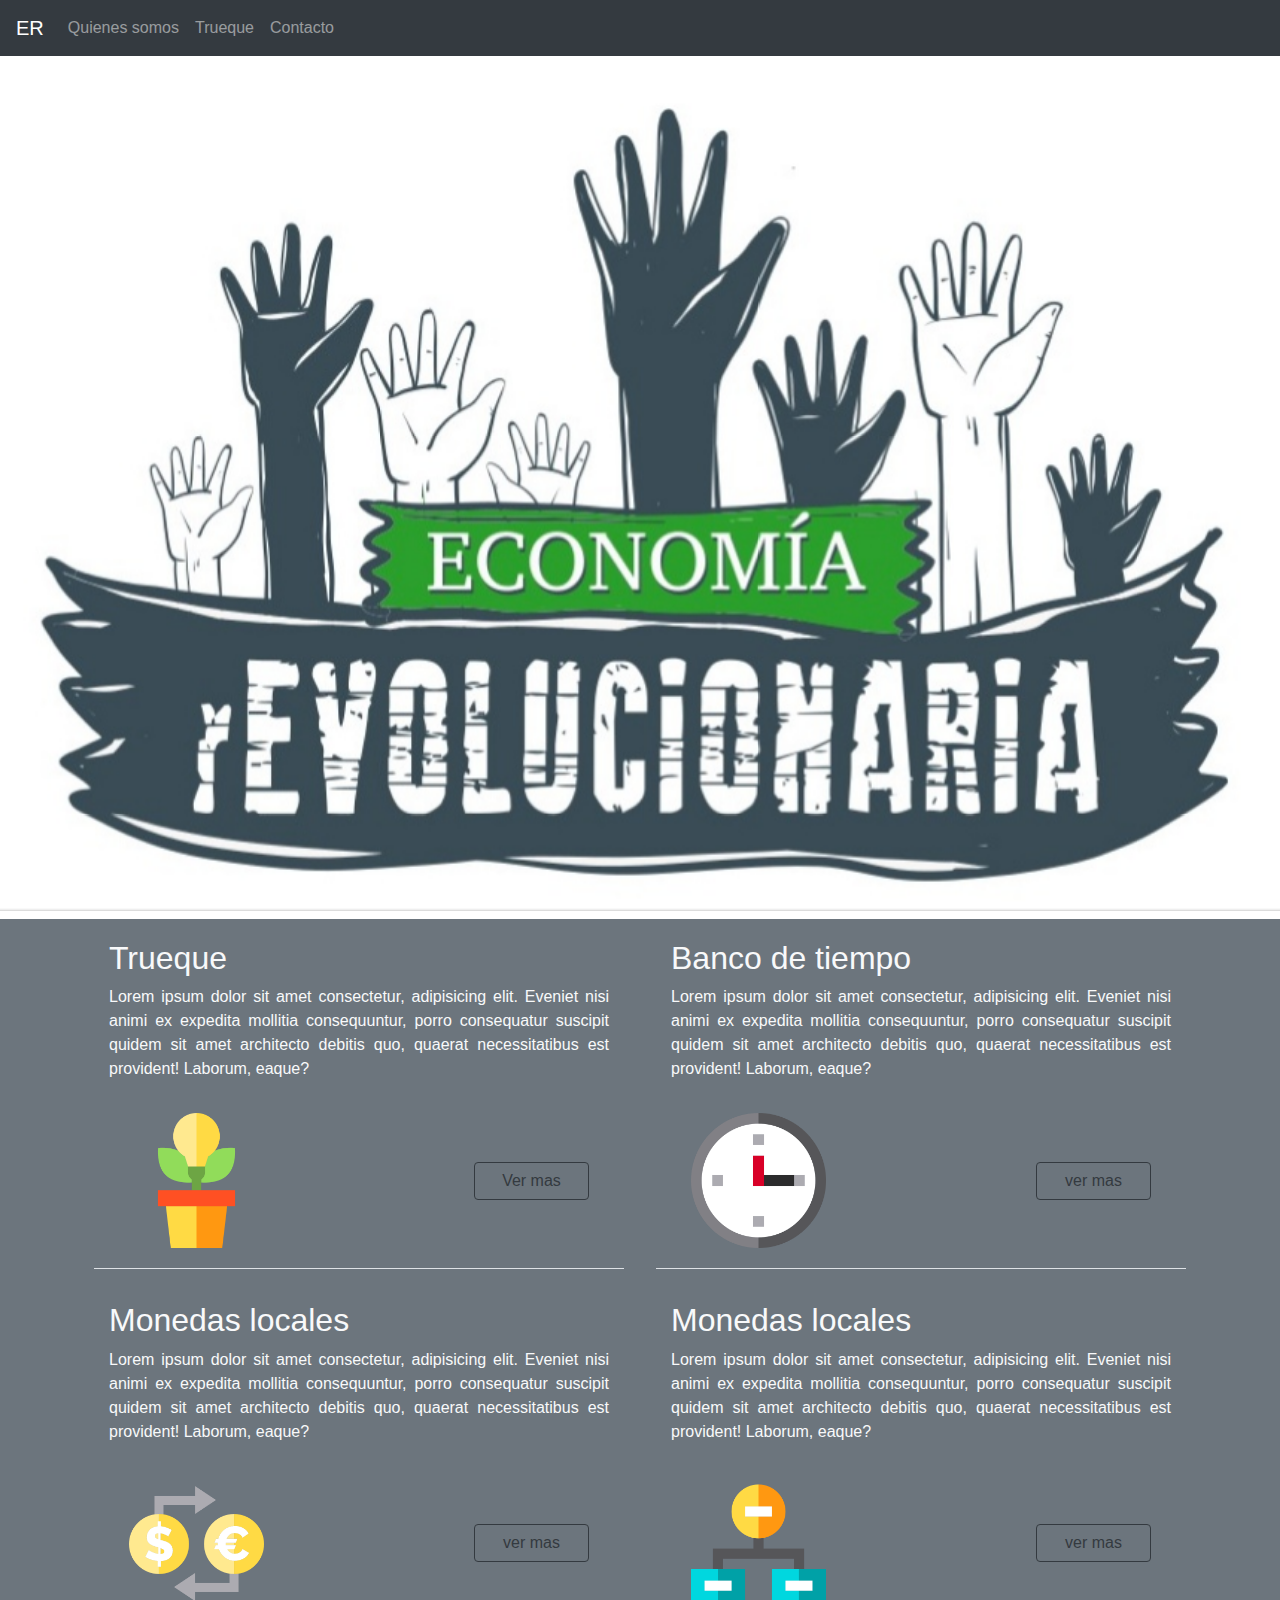
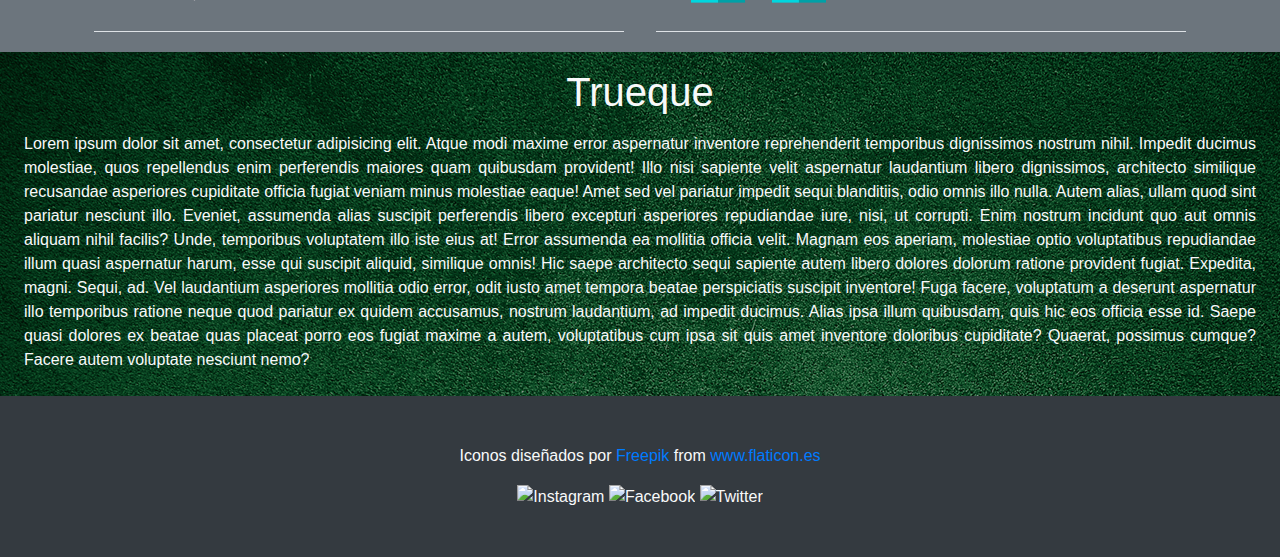
==== maqueta.html @ 54439be9 "maqueta 1" ====
<!DOCTYPE html>
<html lang="en">

<head>
    <meta charset="UTF-8">
    <meta name="viewport" content="width=device-width, initial-scale=1.0">
    <link rel="stylesheet" href="css/bootstrap.css">
    <link rel="stylesheet" href="css/style.css">
    <title>Docodo</title>
</head>

<body class="">
    <header class="continer justify-content-sm-between">
        <nav class="navbar navbar-expand-lg navbar-dark bg-dark">
            <a class="navbar-brand" href="#">ER</a>
            <button class="navbar-toggler" type="button" data-toggle="collapse" data-target="#navbarSupportedContent"
                aria-controls="navbarSupportedContent" aria-expanded="false" aria-label="Toggle navigation">
                <span class="navbar-toggler-icon"></span>
            </button>
            <div class="collapse navbar-collapse" id="navbarSupportedContent">
                <ul class="navbar-nav mr-auto">
                    <li class="nav-item ">
                        <a class="nav-link" href="#">Quienes somos <span class="sr-only">(current)</span></a>
                    </li>
                    <li class="nav-item">
                        <a class="nav-link" href="#">Trueque</a>
                    </li>
                    <li class="nav-item">
                        <a class="nav-link " href="#">Contacto</a>
                    </li>
                </ul>
               
            </div>
        </nav>
        <!--carrusel-->
        <div id="carouselFadeExampleIndicators" class="carousel slide carousel-fade" data-ride="carousel">
            <div class="carousel-inner overflow-hidden" role="listbox">
                <div class="carousel-item active">
                    <img class="d-block w-100 altura" src="imagenes/86066dad-af26-426d-b901-2b6f3eaf39d0.jpg">
                </div>
                <div class="carousel-item">
                    <img class="d-block w-100 altura" src="imagenes/b3059bda-68b7-4e30-9ac5-ec8d98367260.jpg">
                </div>
            </div>
            <a class="carousel-control-prev" href="#carouselFadeExampleIndicators" role="button" data-slide="prev">
                <span class="carousel-control-prev-icon" aria-hidden="true"></span>
                <span class="sr-only">Previous</span>
            </a>
            <a class="carousel-control-next" href="#carouselFadeExampleIndicators" role="button" data-slide="next">
                <span class="carousel-control-next-icon" aria-hidden="true"></span>
                <span class="sr-only">Next</span>
            </a>
        </div>




    </header>
    <!--seleccion de tema // revisar colores  -->
    <section class="container-fluid justify-content-sm-center bg-secondary mt-sm-2  ">
        <div class="row p-1  justify-content-center text-light">
            <div class="col-sm-11 col-md-5 justify-content-sm-between border-bottom m-3 ">
                <h2 class="h2">Trueque</h2>
                <p class="text-justify">Lorem ipsum dolor sit amet consectetur, adipisicing elit. Eveniet nisi animi ex
                    expedita mollitia
                    consequuntur, porro consequatur suscipit quidem sit amet architecto debitis quo, quaerat
                    necessitatibus est provident! Laborum, eaque?</p>
                <div class=" row justify-content-between p-3 m-1">
                    <img src="imagenes/129467-business-and-office/png/idea.png" alt="img" class="logos">
                    <button type="button" class="btn btn- btn-outline-dark w-25 h-25 align-self-sm-center"><a rel="#tueque">Ver mas</a>
                        </button>
                </div>
            </div>
            <div class="col-sm-11  col-md-5 border-bottom m-3 ">
                <h2 class="h2 ">Banco de tiempo </h2>
                <p class="text-justify">Lorem ipsum dolor sit amet consectetur, adipisicing elit. Eveniet nisi animi ex
                    expedita mollitia
                    consequuntur, porro consequatur suscipit quidem sit amet architecto debitis quo, quaerat
                    necessitatibus est provident! Laborum, eaque?
                </p>
                <div class=" row justify-content-between p-3 m-1 ">
                    <img src="imagenes/129467-business-and-office/png/clock.png" alt="img" class="logos">
                    <button type="button" class="btn  btn-outline-dark w-25 h-25 align-self-sm-center">ver mas</button>
                </div>
            </div>
            <div class="col-sm-11 col-md-5 border-bottom m-3">
                <h2 class="h2">Monedas locales</h2>
                <p class="text-justify ">Lorem ipsum dolor sit amet consectetur, adipisicing elit. Eveniet nisi animi ex
                    expedita mollitia
                    consequuntur, porro consequatur suscipit quidem sit amet architecto debitis quo, quaerat
                    necessitatibus est provident! Laborum, eaque?
                </p>
                <div class=" row justify-content-between p-3 m-1">
                    <img src="imagenes/129467-business-and-office/png/exchange.png" class="logos" alt="img">
                    <button type="button" class="btn btn-outline-dark  w-25 h-25 align-self-sm-center">ver mas</button>
                </div>
            </div>
            <div class="col-sm-11 col-md-5 border-bottom m-3 ">
                <h2 class="h2">Monedas locales</h2>
                <p class="text-justify">Lorem ipsum dolor sit amet consectetur, adipisicing elit. Eveniet nisi animi ex
                    expedita mollitia
                    consequuntur, porro consequatur suscipit quidem sit amet architecto debitis quo, quaerat
                    necessitatibus est provident! Laborum, eaque?</p>
                <div class=" row justify-content-between p-3 m-1">
                    <img src="imagenes/129467-business-and-office/png/organization.png" class="logos" alt="img">
                    <button type="button" class="btn btn-outline-dark w-25 h-25 align-self-sm-center">ver mas</button>
                </div>
            </div>
    </section>
    <!--seccion Trueque-->
    <section class="container-fluid fondoverde text-light p-3 justify-content-center text-justify">
        <div class="row align-self-sm-center justify-content-center">
            <h2 id="trueque" class="h1 text-light ">Trueque</h2>
        </div>
        <div>
            <p class="m-2">Lorem ipsum dolor sit amet, consectetur adipisicing elit. Atque modi maxime error aspernatur inventore
                reprehenderit temporibus dignissimos nostrum nihil. Impedit ducimus molestiae, quos repellendus enim
                perferendis maiores quam quibusdam provident!
                Illo nisi sapiente velit aspernatur laudantium libero dignissimos, architecto similique recusandae
                asperiores cupiditate officia fugiat veniam minus molestiae eaque! Amet sed vel pariatur impedit sequi
                blanditiis, odio omnis illo nulla.
                Autem alias, ullam quod sint pariatur nesciunt illo. Eveniet, assumenda alias suscipit perferendis
                libero excepturi asperiores repudiandae iure, nisi, ut corrupti. Enim nostrum incidunt quo aut omnis
                aliquam nihil facilis?
                Unde, temporibus voluptatem illo iste eius at! Error assumenda ea mollitia officia velit. Magnam eos
                aperiam, molestiae optio voluptatibus repudiandae illum quasi aspernatur harum, esse qui suscipit
                aliquid, similique omnis!
                Hic saepe architecto sequi sapiente autem libero dolores dolorum ratione provident fugiat. Expedita,
                magni. Sequi, ad. Vel laudantium asperiores mollitia odio error, odit iusto amet tempora beatae
                perspiciatis suscipit inventore!
                Fuga facere, voluptatum a deserunt aspernatur illo temporibus ratione neque quod pariatur ex quidem
                accusamus, nostrum laudantium, ad impedit ducimus. Alias ipsa illum quibusdam, quis hic eos officia esse
                id.
                Saepe quasi dolores ex beatae quas placeat porro eos fugiat maxime a autem, voluptatibus cum ipsa sit
                quis amet inventore doloribus cupiditate? Quaerat, possimus cumque? Facere autem voluptate nesciunt
                nemo?</p>
        </div>
    </section>


    <footer class="container-fluid bg-dark text-light text-center p-5">
        <div class="">
            <p>Iconos diseñados por <a href="https://www.flaticon.es/autores/freepik" title="Freepik">Freepik</a> from <a href="https://www.flaticon.es/" title="Flaticon"> www.flaticon.es</a></p>
        </div>
        <div id="sociales" class="col-12">
            <img src="" alt="Instagram" >
            <img src="" alt="Facebook">
            <img src="" alt="Twitter">
        </div>        
    </footer>
    <script src="js/jquery-3.4.1.min.js"></script>
    <script src="js/bootstrap.js"></script>
</body>

</html>
---- css/style.css ----
/*la imagen de la pagina*/
.bienvenidos{
    background-image:url(../imagenes/86066dad-af26-426d-b901-2b6f3eaf39d0.jpg)  ;
    background-size: cover;
    height: 10vh;
    overflow: hidden;
    background-repeat: no-repeat;

}
.altura{
    height: 95vh;
    width: 100vh;
}
.logos{
    height: 15vh;
    width: 15vh;   
}
.fondoverde{
background-image: url(../imagenes/dark-green-bg.png);
}
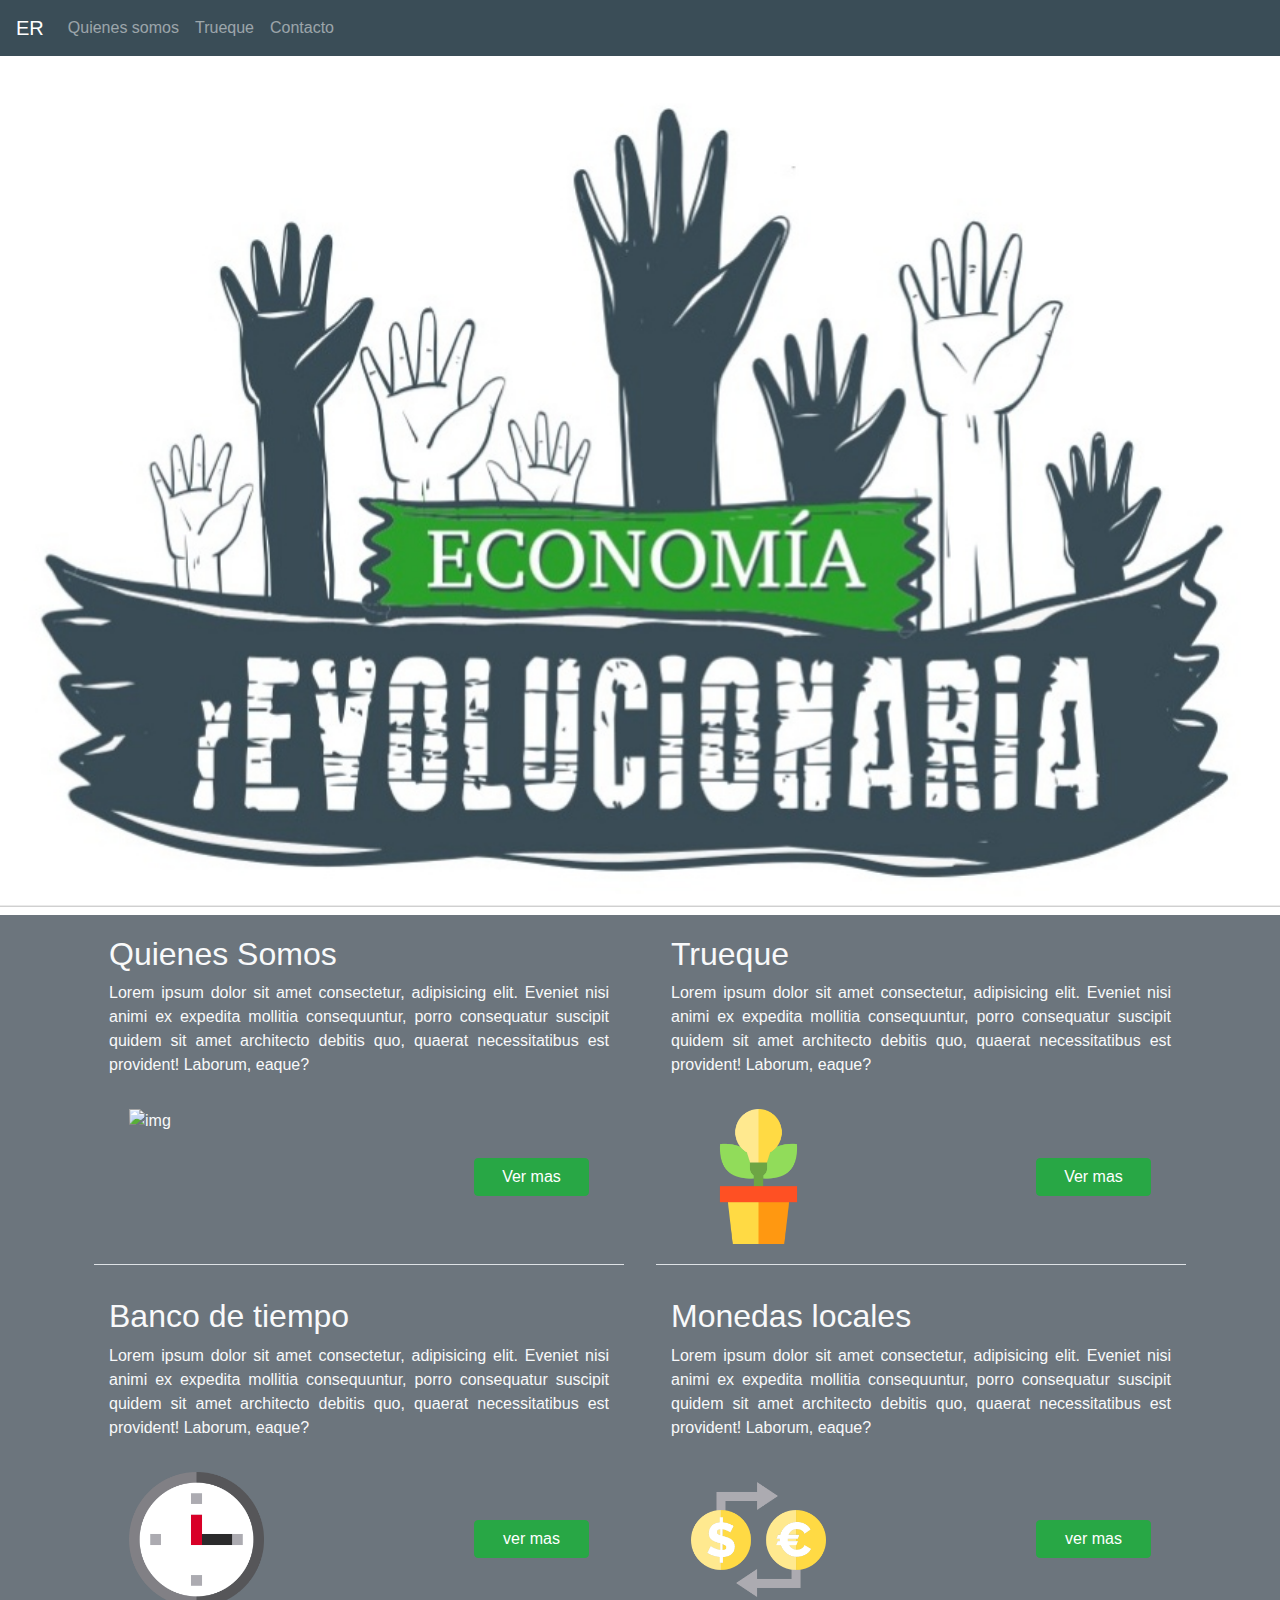
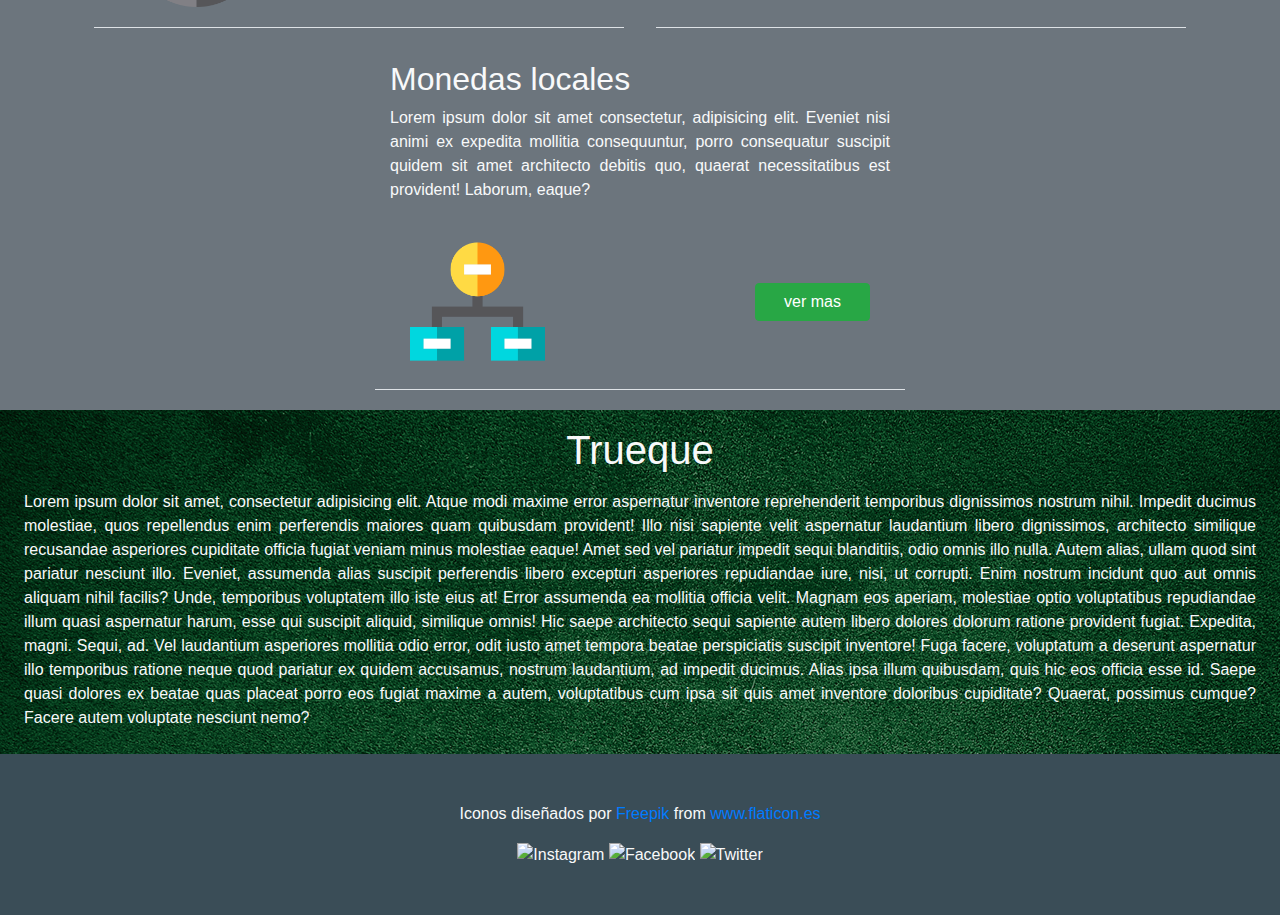
==== commit b63ab8e4: "Primeras modificaciones de botón y algunos fondos" ====
--- a/maqueta.html
+++ b/maqueta.html
@@ -20,7 +20,7 @@
             <div class="collapse navbar-collapse" id="navbarSupportedContent">
                 <ul class="navbar-nav mr-auto">
                     <li class="nav-item ">
-                        <a class="nav-link" href="#">Quienes somos <span class="sr-only">(current)</span></a>
+                        <a class="nav-link" href="#quienes-somos">Quienes somos <span class="sr-only">(current)</span></a>
                     </li>
                     <li class="nav-item">
                         <a class="nav-link" href="#">Trueque</a>
@@ -59,6 +59,18 @@
     <!--seleccion de tema // revisar colores  -->
     <section class="container-fluid justify-content-sm-center bg-secondary mt-sm-2  ">
         <div class="row p-1  justify-content-center text-light">
+            <div id="quienes-somos" class="col-sm-11 col-md-5 justify-content-sm-between border-bottom m-3 ">
+                <h2 class="h2">Quienes Somos</h2>
+                <p class="text-justify">Lorem ipsum dolor sit amet consectetur, adipisicing elit. Eveniet nisi animi ex
+                    expedita mollitia
+                    consequuntur, porro consequatur suscipit quidem sit amet architecto debitis quo, quaerat
+                    necessitatibus est provident! Laborum, eaque?</p>
+                <div class=" row justify-content-between p-3 m-1">
+                    <img src="imagenes/nosotros.svg" alt="img" class="logos">
+                    <button type="button" class="btn btn-success w-25 h-25 align-self-sm-center"><a rel="#tueque">Ver mas</a>
+                        </button>
+                </div>
+            </div>
             <div class="col-sm-11 col-md-5 justify-content-sm-between border-bottom m-3 ">
                 <h2 class="h2">Trueque</h2>
                 <p class="text-justify">Lorem ipsum dolor sit amet consectetur, adipisicing elit. Eveniet nisi animi ex
@@ -67,7 +79,7 @@
                     necessitatibus est provident! Laborum, eaque?</p>
                 <div class=" row justify-content-between p-3 m-1">
                     <img src="imagenes/129467-business-and-office/png/idea.png" alt="img" class="logos">
-                    <button type="button" class="btn btn- btn-outline-dark w-25 h-25 align-self-sm-center"><a rel="#tueque">Ver mas</a>
+                    <button type="button" class="btn btn-success w-25 h-25 align-self-sm-center"><a rel="#tueque">Ver mas</a>
                         </button>
                 </div>
             </div>
@@ -80,7 +92,7 @@
                 </p>
                 <div class=" row justify-content-between p-3 m-1 ">
                     <img src="imagenes/129467-business-and-office/png/clock.png" alt="img" class="logos">
-                    <button type="button" class="btn  btn-outline-dark w-25 h-25 align-self-sm-center">ver mas</button>
+                    <button type="button" class="btn btn-success w-25 h-25 align-self-sm-center">ver mas</button>
                 </div>
             </div>
             <div class="col-sm-11 col-md-5 border-bottom m-3">
@@ -92,7 +104,7 @@
                 </p>
                 <div class=" row justify-content-between p-3 m-1">
                     <img src="imagenes/129467-business-and-office/png/exchange.png" class="logos" alt="img">
-                    <button type="button" class="btn btn-outline-dark  w-25 h-25 align-self-sm-center">ver mas</button>
+                    <button type="button" class="btn btn-success w-25 h-25 align-self-sm-center">ver mas</button>
                 </div>
             </div>
             <div class="col-sm-11 col-md-5 border-bottom m-3 ">
@@ -103,7 +115,7 @@
                     necessitatibus est provident! Laborum, eaque?</p>
                 <div class=" row justify-content-between p-3 m-1">
                     <img src="imagenes/129467-business-and-office/png/organization.png" class="logos" alt="img">
-                    <button type="button" class="btn btn-outline-dark w-25 h-25 align-self-sm-center">ver mas</button>
+                    <button type="button" class="btn btn-success w-25 h-25 align-self-sm-center">ver mas</button>
                 </div>
             </div>
     </section>
--- a/css/style.css
+++ b/css/style.css
@@ -4,11 +4,11 @@
     background-size: cover;
     height: 10vh;
     overflow: hidden;
-    background-repeat: no-repeat;
+    /* background-repeat: no-repeat; */
 
 }
 .altura{
-    height: 95vh;
+    /* height: 95vh; */
     width: 100vh;
 }
 .logos{
@@ -17,4 +17,14 @@
 }
 .fondoverde{
 background-image: url(../imagenes/dark-green-bg.png);
+}
+
+/*EMPIEZAN LOS MEDIAS QUERIES*/
+@media (min-width: 768px) {
+	/* #menuprincipal {
+    clear: inherit; } */
+
+	.bienvenidos {
+    background: url("../imagenes/86066dad-af26-426d-b901-2b6f3eaf39d0.jpg");
+    background-size: cover; } 
 }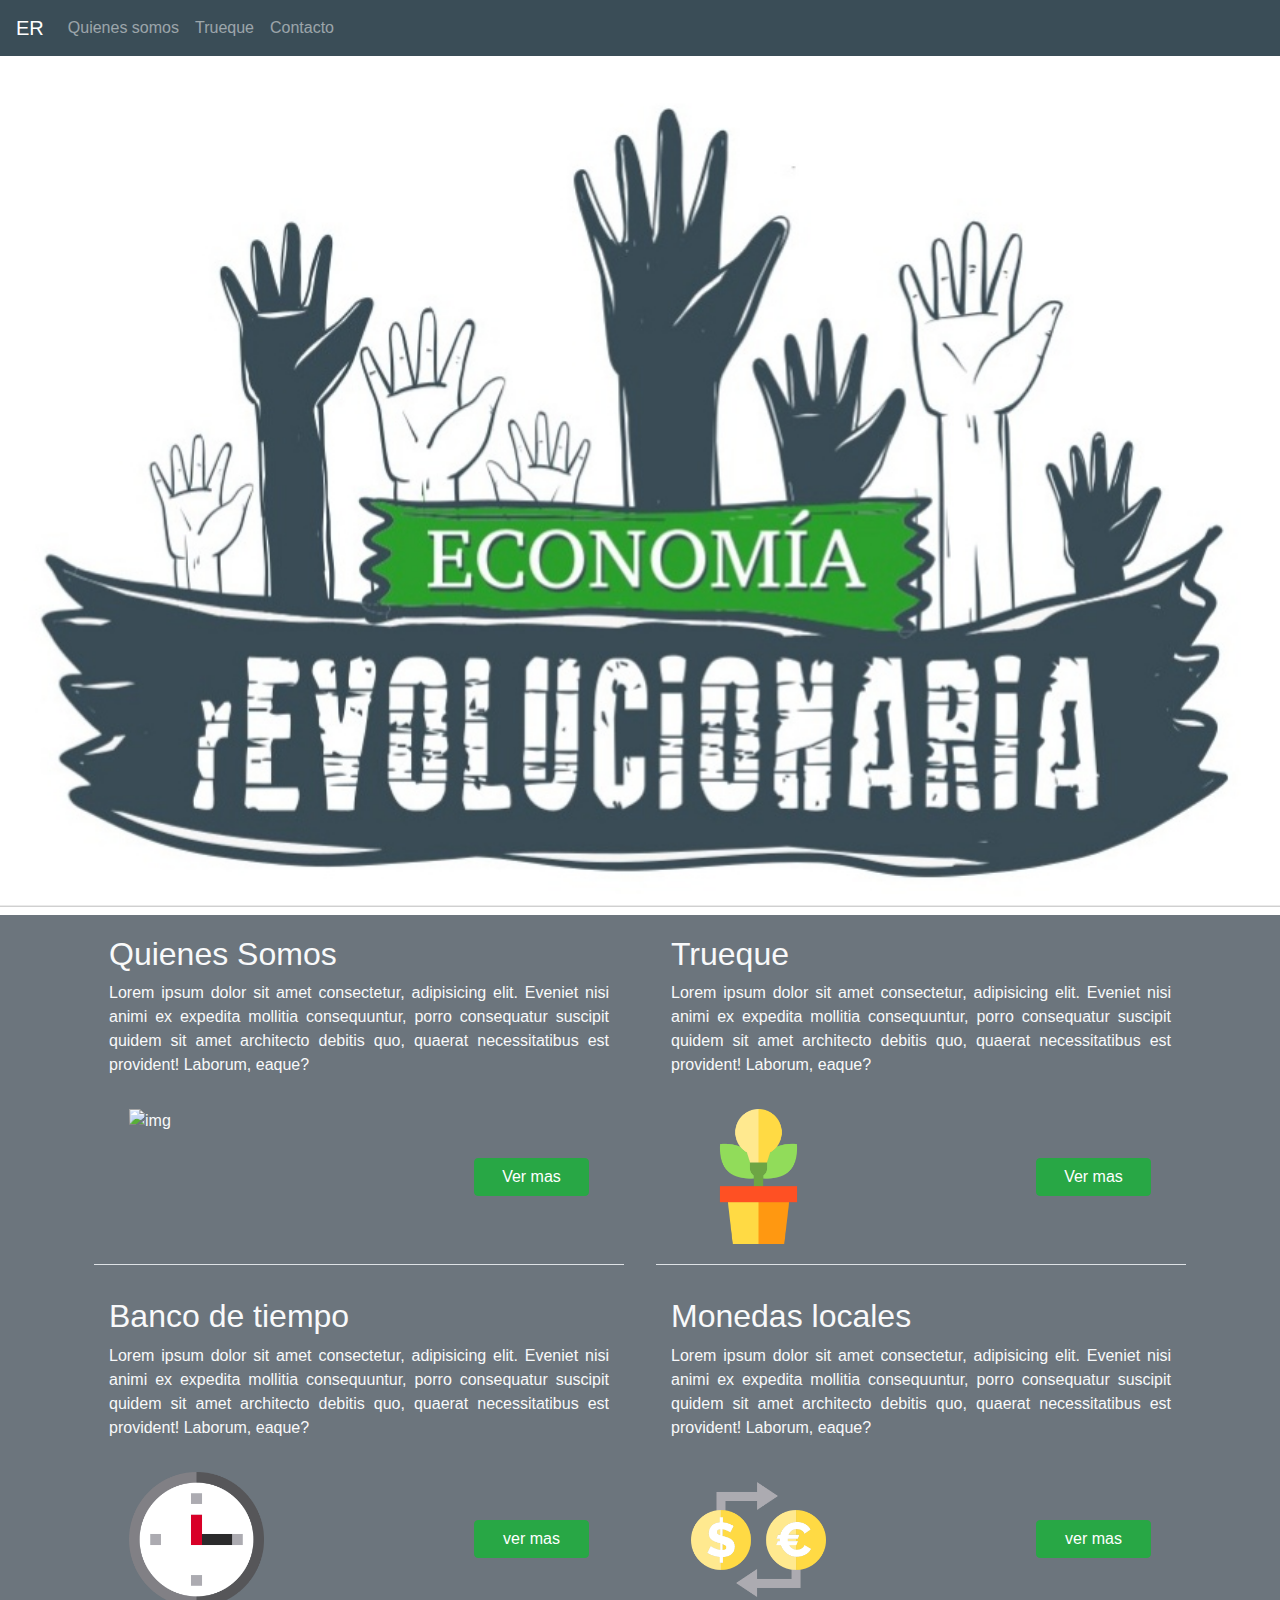
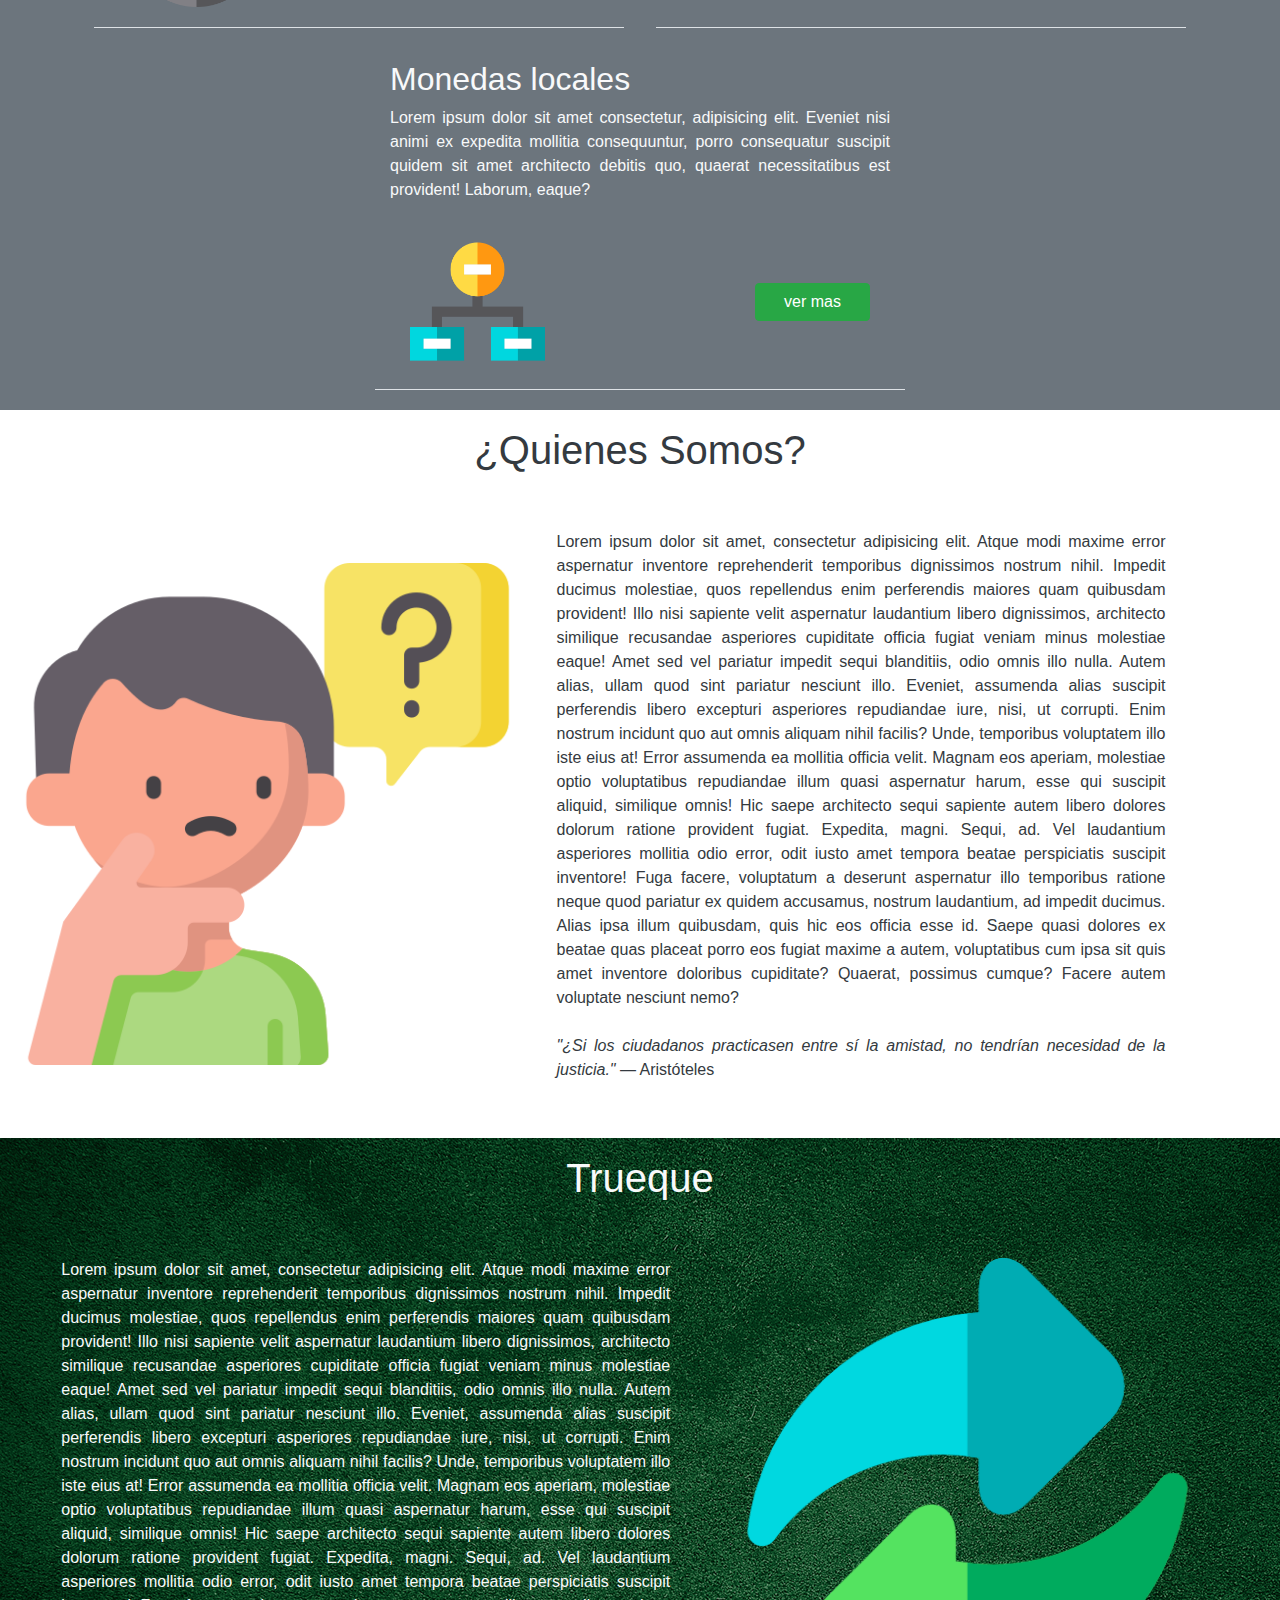
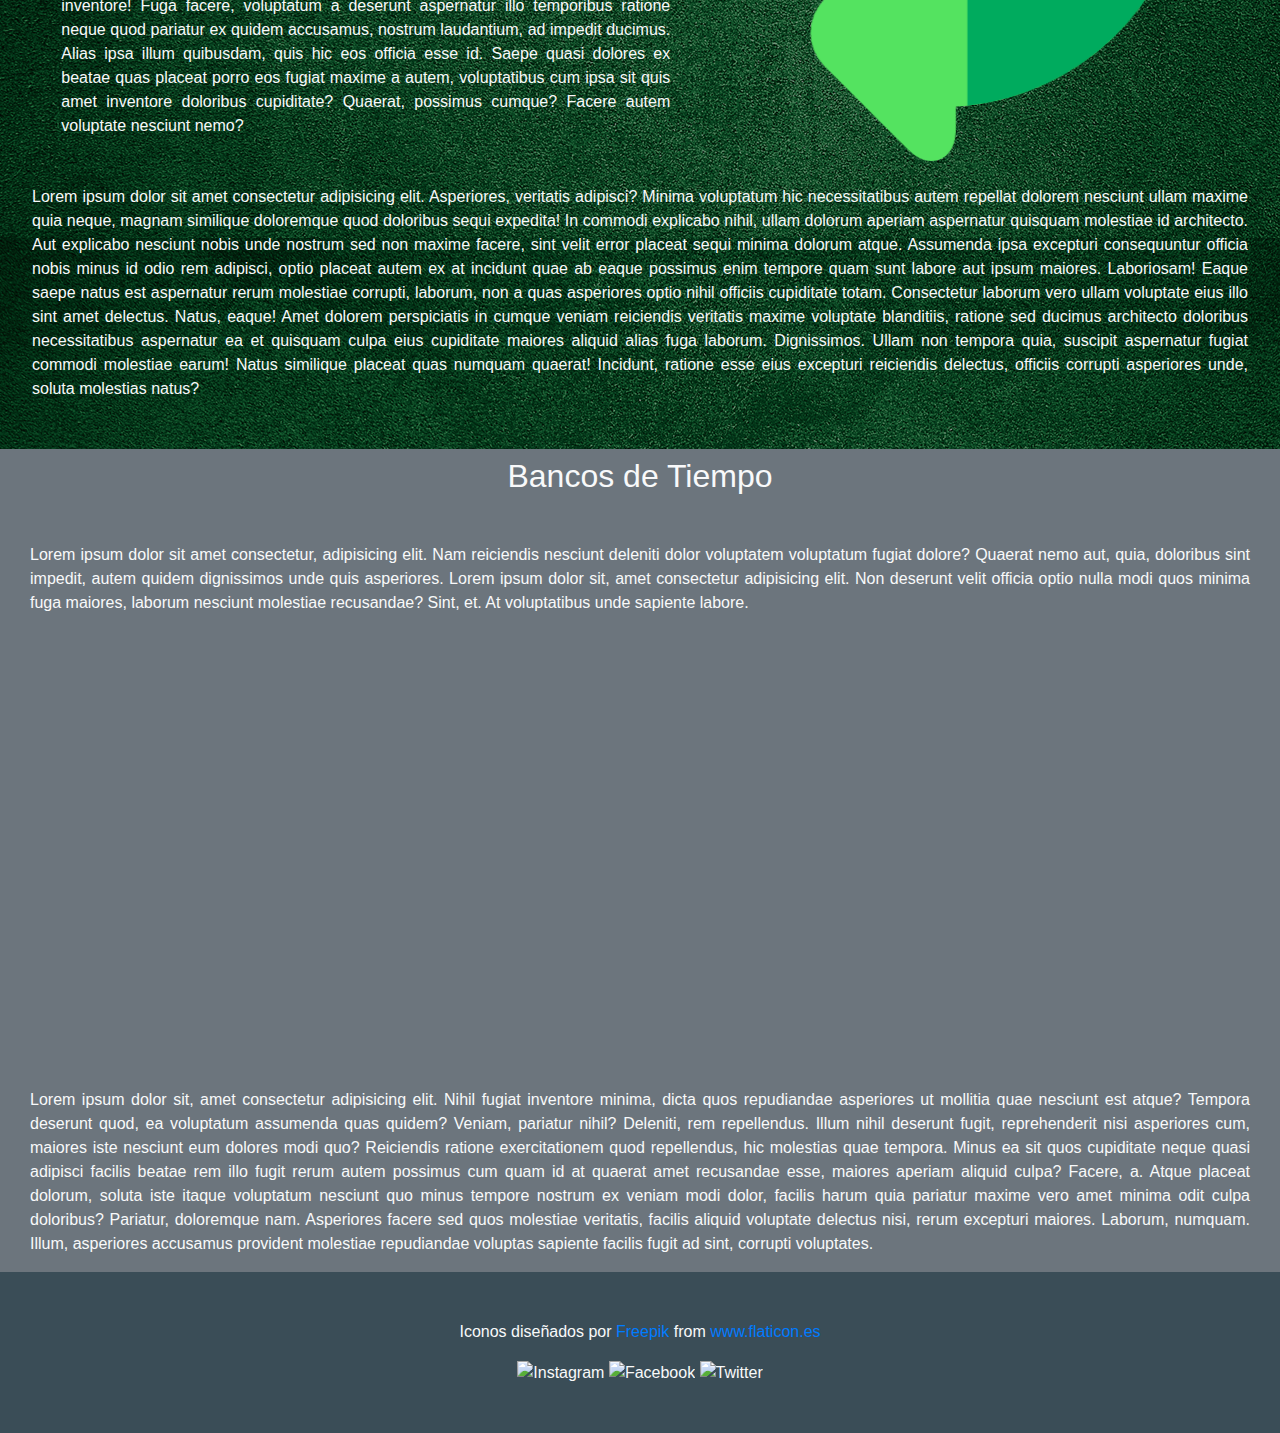
==== commit 1dfdd50b: "segundo avance maqueta" ====
--- a/maqueta.html
+++ b/maqueta.html
@@ -20,16 +20,16 @@
             <div class="collapse navbar-collapse" id="navbarSupportedContent">
                 <ul class="navbar-nav mr-auto">
                     <li class="nav-item ">
-                        <a class="nav-link" href="#quienes-somos">Quienes somos <span class="sr-only">(current)</span></a>
+                        <a class="nav-link" href="#quienes">Quienes somos <span class="sr-only">(current)</span></a>
                     </li>
                     <li class="nav-item">
-                        <a class="nav-link" href="#">Trueque</a>
+                        <a class="nav-link" href="#trueque">Trueque</a>
                     </li>
                     <li class="nav-item">
                         <a class="nav-link " href="#">Contacto</a>
                     </li>
                 </ul>
-               
+
             </div>
         </nav>
         <!--carrusel-->
@@ -67,8 +67,9 @@
                     necessitatibus est provident! Laborum, eaque?</p>
                 <div class=" row justify-content-between p-3 m-1">
                     <img src="imagenes/nosotros.svg" alt="img" class="logos">
-                    <button type="button" class="btn btn-success w-25 h-25 align-self-sm-center"><a rel="#tueque">Ver mas</a>
-                        </button>
+                    <button type="button" class="btn btn-success w-25 h-25 align-self-sm-center"><a rel="#tueque">Ver
+                            mas</a>
+                    </button>
                 </div>
             </div>
             <div class="col-sm-11 col-md-5 justify-content-sm-between border-bottom m-3 ">
@@ -79,8 +80,9 @@
                     necessitatibus est provident! Laborum, eaque?</p>
                 <div class=" row justify-content-between p-3 m-1">
                     <img src="imagenes/129467-business-and-office/png/idea.png" alt="img" class="logos">
-                    <button type="button" class="btn btn-success w-25 h-25 align-self-sm-center"><a rel="#tueque">Ver mas</a>
-                        </button>
+                    <button type="button" class="btn btn-success w-25 h-25 align-self-sm-center"><a rel="#tueque">Ver
+                            mas</a>
+                    </button>
                 </div>
             </div>
             <div class="col-sm-11  col-md-5 border-bottom m-3 ">
@@ -119,13 +121,59 @@
                 </div>
             </div>
     </section>
+    <!--quienes-->
+    <section class="container-fluid text-light p-3 justify-content-center text-justify text-dark">
+        <div class="row align-self-sm-center justify-content-around">
+            <h2 id="quienes" class="h1 mb-5 ">¿Quienes Somos?</h2>
+        </div>
+        <div class="row align-items-center">
+            <div class=" col-sm-12 col-lg-5 ">
+                <img src="imagenes/pregunta.png" alt="quienes somos?" class="w-100  ">
+            </div>
+            <div class="m-2 col-sm-12 col-md-6">
+                <p>Lorem ipsum dolor sit amet, consectetur adipisicing elit. Atque modi
+                    maxime error aspernatur inventore
+                    reprehenderit temporibus dignissimos nostrum nihil. Impedit ducimus molestiae, quos repellendus enim
+                    perferendis maiores quam quibusdam provident!
+                    Illo nisi sapiente velit aspernatur laudantium libero dignissimos, architecto similique recusandae
+                    asperiores cupiditate officia fugiat veniam minus molestiae eaque! Amet sed vel pariatur impedit
+                    sequi
+                    blanditiis, odio omnis illo nulla.
+                    Autem alias, ullam quod sint pariatur nesciunt illo. Eveniet, assumenda alias suscipit perferendis
+                    libero excepturi asperiores repudiandae iure, nisi, ut corrupti. Enim nostrum incidunt quo aut omnis
+                    aliquam nihil facilis?
+                    Unde, temporibus voluptatem illo iste eius at! Error assumenda ea mollitia officia velit. Magnam eos
+                    aperiam, molestiae optio voluptatibus repudiandae illum quasi aspernatur harum, esse qui suscipit
+                    aliquid, similique omnis!
+                    Hic saepe architecto sequi sapiente autem libero dolores dolorum ratione provident fugiat. Expedita,
+                    magni. Sequi, ad. Vel laudantium asperiores mollitia odio error, odit iusto amet tempora beatae
+                    perspiciatis suscipit inventore!
+                    Fuga facere, voluptatum a deserunt aspernatur illo temporibus ratione neque quod pariatur ex quidem
+                    accusamus, nostrum laudantium, ad impedit ducimus. Alias ipsa illum quibusdam, quis hic eos officia
+                    esse
+                    id.
+                    Saepe quasi dolores ex beatae quas placeat porro eos fugiat maxime a autem, voluptatibus cum ipsa
+                    sit
+                    quis amet inventore doloribus cupiditate? Quaerat, possimus cumque? Facere autem voluptate nesciunt
+                    nemo? <br><br>
+                    <cite>"¿Si los ciudadanos practicasen entre sí la amistad, no tendrían necesidad de la justicia."
+                    </cite>
+                    — Aristóteles
+            </div>
+        </div>
+        </p>
+        </div>
+        </div>
+    </section>
     <!--seccion Trueque-->
-    <section class="container-fluid fondoverde text-light p-3 justify-content-center text-justify">
+    <section class="container-fluid fondoverde text-light p-3 text-justify">
         <div class="row align-self-sm-center justify-content-center">
-            <h2 id="trueque" class="h1 text-light ">Trueque</h2>
-        </div>
-        <div>
-            <p class="m-2">Lorem ipsum dolor sit amet, consectetur adipisicing elit. Atque modi maxime error aspernatur inventore
+            <h2 id="trueque" class="h1 text-light mb-5 ">Trueque</h2>
+        </div>
+        <div class="row justify-content-center">
+            <p class="m-2 col-md-6">Lorem ipsum dolor sit amet, consectetur adipisicing elit. Atque modi maxime error
+                aspernatur
+                inventore
                 reprehenderit temporibus dignissimos nostrum nihil. Impedit ducimus molestiae, quos repellendus enim
                 perferendis maiores quam quibusdam provident!
                 Illo nisi sapiente velit aspernatur laudantium libero dignissimos, architecto similique recusandae
@@ -146,19 +194,98 @@
                 Saepe quasi dolores ex beatae quas placeat porro eos fugiat maxime a autem, voluptatibus cum ipsa sit
                 quis amet inventore doloribus cupiditate? Quaerat, possimus cumque? Facere autem voluptate nesciunt
                 nemo?</p>
-        </div>
-    </section>
+            <img src="imagenes/intercambiando.png" alt="" class="w-50 col-md-5 m-2 col-sm-12 ">
+        </div>
+        <div class="row p-3">
+            <p class="col-12">Lorem ipsum dolor sit amet consectetur adipisicing elit. Asperiores, veritatis adipisci?
+                Minima
+                voluptatum hic necessitatibus autem repellat dolorem nesciunt ullam maxime quia neque, magnam similique
+                doloremque quod doloribus sequi expedita!
+                In commodi explicabo nihil, ullam dolorum aperiam aspernatur quisquam molestiae id architecto. Aut
+                explicabo nesciunt nobis unde nostrum sed non maxime facere, sint velit error placeat sequi minima
+                dolorum atque.
+                Assumenda ipsa excepturi consequuntur officia nobis minus id odio rem adipisci, optio placeat autem ex
+                at incidunt quae ab eaque possimus enim tempore quam sunt labore aut ipsum maiores. Laboriosam!
+                Eaque saepe natus est aspernatur rerum molestiae corrupti, laborum, non a quas asperiores optio nihil
+                officiis cupiditate totam. Consectetur laborum vero ullam voluptate eius illo sint amet delectus. Natus,
+                eaque!
+                Amet dolorem perspiciatis in cumque veniam reiciendis veritatis maxime voluptate blanditiis, ratione sed
+                ducimus architecto doloribus necessitatibus aspernatur ea et quisquam culpa eius cupiditate maiores
+                aliquid alias fuga laborum. Dignissimos.
+                Ullam non tempora quia, suscipit aspernatur fugiat commodi molestiae earum! Natus similique placeat quas
+                numquam quaerat! Incidunt, ratione esse eius excepturi reiciendis delectus, officiis corrupti asperiores
+                unde, soluta molestias natus?</p>
+        </div>
+    </section>
+    <!--me parecio interesante agregar un mapa donde puedan ver donde estan ubicados algunos bancos con una previa 
+        definicion que invite a participar y luego de eso una definicion mas extensa, por eso el mapa .-UrroNotas -->
+    <section class="container-fluid  bg-secondary text-light text-justify">
+        <div class="row justify-content-center">
+            <p id="banco" class="h2 mb-5 pt-2 ">Bancos de Tiempo</p>
+        </div>
+        <div>
+            <p class="col-sm-12 col-md-12">
+                Lorem ipsum dolor sit amet consectetur, adipisicing elit. Nam reiciendis nesciunt deleniti dolor
+                voluptatem voluptatum fugiat dolore? Quaerat nemo aut, quia, doloribus sint impedit, autem quidem
+                dignissimos unde quis asperiores. Lorem ipsum dolor sit, amet consectetur adipisicing elit. Non deserunt
+                velit officia optio nulla modi quos minima fuga maiores, laborum nesciunt molestiae recusandae? Sint,
+                et. At voluptatibus unde sapiente labore.
+            </p>
+            <iframe class="w-100 col-sm-12 col-md-12 pb-2"
+                src="https://www.google.com/maps/embed?pb=!1m18!1m12!1m3!1d12746.811154979996!2d-73.11596585973409!3d-36.993026978547235!2m3!1f0!2f0!3f0!3m2!1i1024!2i768!4f13.1!3m3!1m2!1s0x9669c74113eb434d%3A0x10c8b9a2b97c9af6!2zUXVpbmVuY28sIENvcm9uZWwsIELDrW8gQsOtbw!5e0!3m2!1ses-419!2scl!4v1588281502497!5m2!1ses-419!2scl"
+                width="600" height="450" frameborder="0" style="border:0;" allowfullscreen="" aria-hidden="false"
+                tabindex="0"></iframe>
+            <p class="m-0 pb-3 col-sm-12 col-md-12"> 
+                Lorem ipsum dolor sit, amet consectetur adipisicing elit. Nihil fugiat inventore minima, dicta quos
+                repudiandae asperiores ut mollitia quae nesciunt est atque? Tempora deserunt quod, ea voluptatum
+                assumenda quas quidem?
+                Veniam, pariatur nihil? Deleniti, rem repellendus. Illum nihil deserunt fugit, reprehenderit nisi
+                asperiores cum, maiores iste nesciunt eum dolores modi quo? Reiciendis ratione exercitationem quod
+                repellendus, hic molestias quae tempora.
+                Minus ea sit quos cupiditate neque quasi adipisci facilis beatae rem illo fugit rerum autem possimus cum
+                quam id at quaerat amet recusandae esse, maiores aperiam aliquid culpa? Facere, a.
+                Atque placeat dolorum, soluta iste itaque voluptatum nesciunt quo minus tempore nostrum ex veniam modi
+                dolor, facilis harum quia pariatur maxime vero amet minima odit culpa doloribus? Pariatur, doloremque
+                nam.
+                Asperiores facere sed quos molestiae veritatis, facilis aliquid voluptate delectus nisi, rerum excepturi
+                maiores. Laborum, numquam. Illum, asperiores accusamus provident molestiae repudiandae voluptas sapiente
+                facilis fugit ad sint, corrupti voluptates.
+            </p>
+        </div>
+
+    </section>
+
+
+
+
+
+
+
+
+
+
+
+
+
+
+
+
+
+
+
+
 
 
     <footer class="container-fluid bg-dark text-light text-center p-5">
         <div class="">
-            <p>Iconos diseñados por <a href="https://www.flaticon.es/autores/freepik" title="Freepik">Freepik</a> from <a href="https://www.flaticon.es/" title="Flaticon"> www.flaticon.es</a></p>
+            <p>Iconos diseñados por <a href="https://www.flaticon.es/autores/freepik" title="Freepik">Freepik</a> from
+                <a href="https://www.flaticon.es/" title="Flaticon"> www.flaticon.es</a></p>
         </div>
         <div id="sociales" class="col-12">
-            <img src="" alt="Instagram" >
+            <img src="" alt="Instagram">
             <img src="" alt="Facebook">
             <img src="" alt="Twitter">
-        </div>        
+        </div>
     </footer>
     <script src="js/jquery-3.4.1.min.js"></script>
     <script src="js/bootstrap.js"></script>
